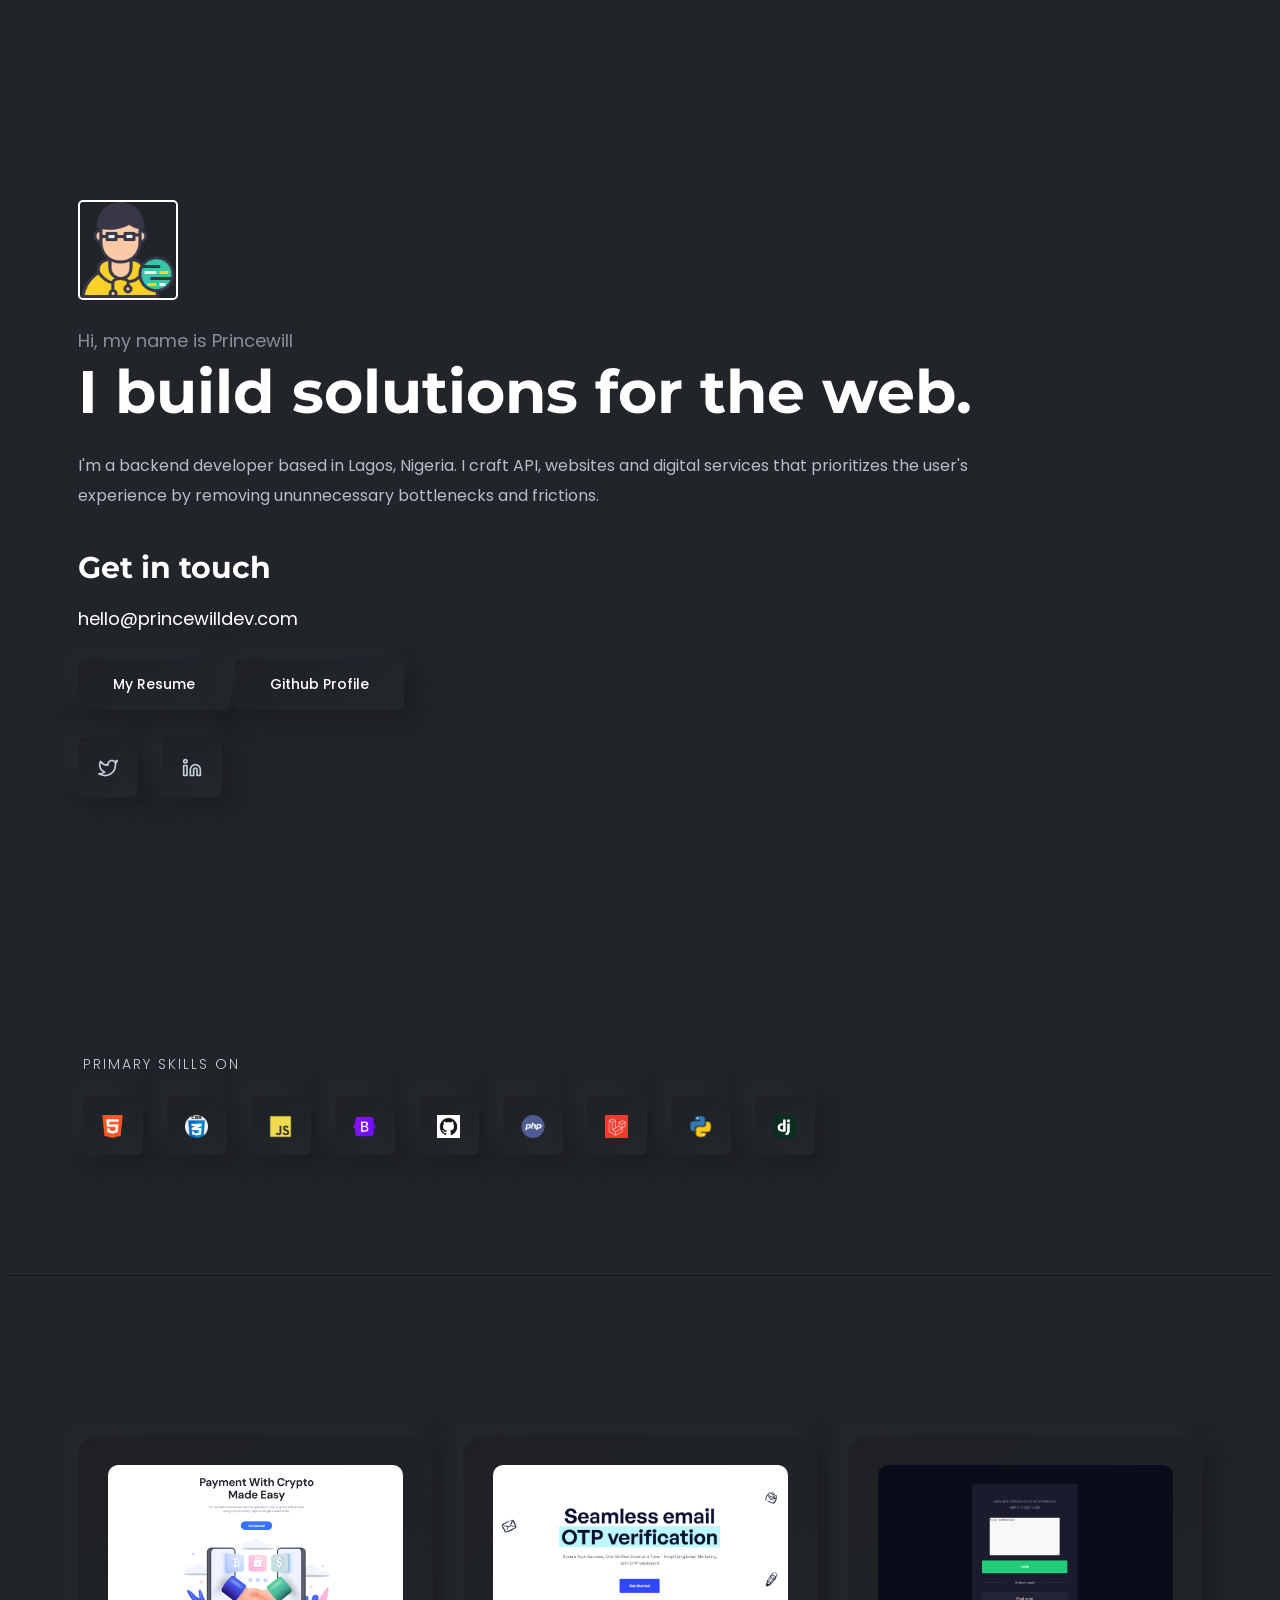
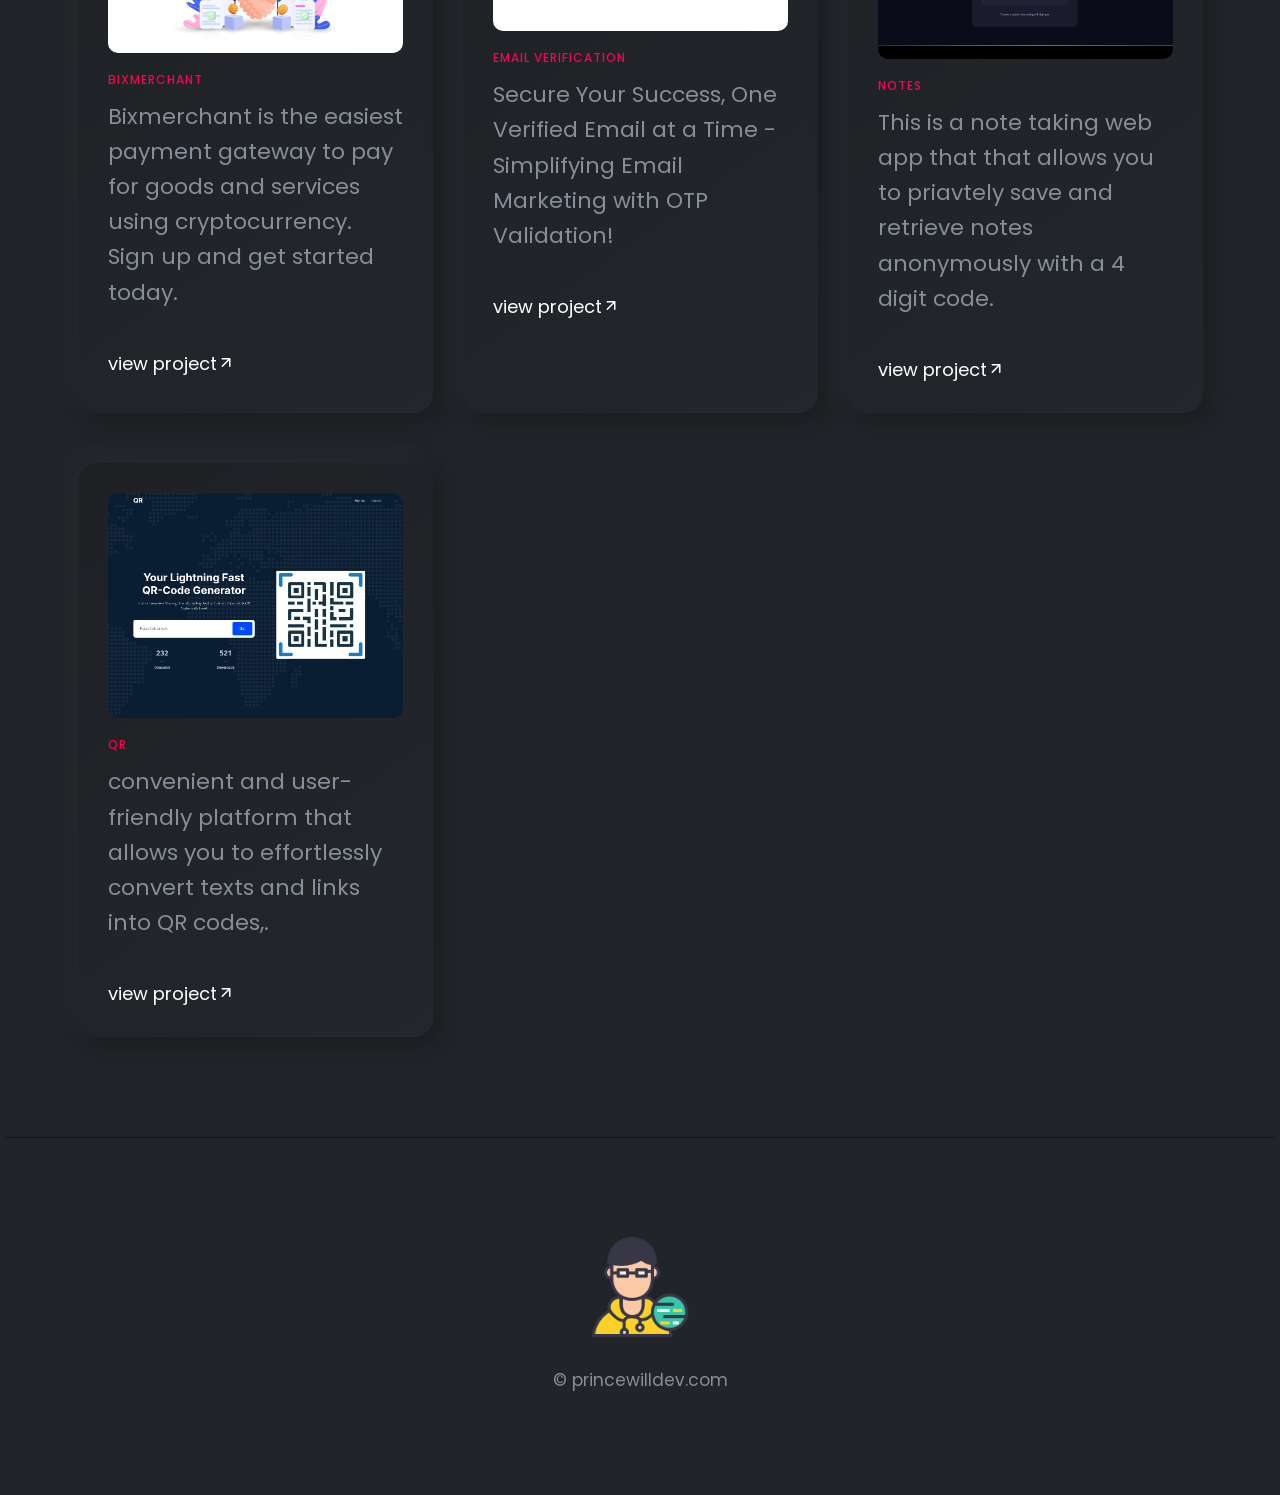
==== index.html @ 970ec580 "chore: Remove unused JavaScript and HTML files" ====
<!DOCTYPE html>
<html lang="en">


<head>
    <meta charset="utf-8">
    <meta http-equiv="x-ua-compatible" content="ie=edge">
    <title>Chibuike Princewill Ezekude || Laravel/PHP Web Developer</title>
    <meta name="robots" content="noindex, follow" />
    <meta name="description" content="">
    <meta name="viewport" content="width=device-width, initial-scale=1, shrink-to-fit=no">
    <!-- Favicon -->
    <link rel="shortcut icon" type="image/x-icon" href="images/nav_icon.png">
    <!-- CSS 
    ============================================ -->
    <link rel="stylesheet" href="/assets/css/vendor/bootstrap.min.css">
    <link rel="stylesheet" href="/assets/css/vendor/slick.css">
    <link rel="stylesheet" href="/assets/css/vendor/slick-theme.css">
    <link rel="stylesheet" href="/assets/css/vendor/aos.css">
    <link rel="stylesheet" href="/assets/css/plugins/feature.css">
    <!-- Style css -->
    <link rel="stylesheet" href="/assets/css/style.css">
</head>

<body class="template-color-1 home-vedio spybody" data-spy="scroll" data-target=".navbar-example2" data-offset="150">
    

    <!-- Start Main Page Wrapper -->
    <main class="main-page-wrapper">


        <div class="rn-slider-area" style="padding-bottom: 20px !important">
        <div class="slide slider-style-1 with-square-box" style="padding-bottom: 20px !important">
            <div class="container">
                <div class="row row--30 align-items-center">

                    <div class="col-md-12">
                        <div class="content">
                            
                            <div class="inner">
                                <img src="images/user_icon.jpg" alt="Personal Portfolio Images" width="100px" style="border: 2px solid #fff; border-radius: 5px;">
                                <br>
                                <br>
                                <span>Hi, my name is Princewill</span>
                                <h1 class="title">I build solutions for the web.</span></h1>
                                <div>
                                    
                                    <p class="description"> I'm a backend developer based in Lagos, Nigeria. I craft API, websites and digital services that prioritizes the user's experience by removing ununnecessary bottlenecks and frictions.</p>

                                    <!--<a class="rn-btn" target="_blank" href="mailto:hello@princewilldev.com"><span>Let's talk</span></a>-->
                                    
                                    <h3 style="font-size: 30px;">Get in touch</h3>
                                    <a href="mailto:hello@princewilldev.com">hello@princewilldev.com</a>
                                    <br>
                                    <br>
                                    <a class="rn-btn" href="/Ezekude-Princewill-Chibuike-Resume.docx" target="_blank" style="color: #fff;">My Resume</a>
                                    
                                    <a class="rn-btn" href="https://github.com/princewill-dev" target="_blank" style="color: #fff;">Github Profile</a>
                                    
                                    <div class="social-share-inner-left">
                                        <br>
                                        <ul class="social-share d-flex liststyle">
                                            <li class="twitter"><a href="https://twitter.com/princewill_dev"><i data-feather="twitter" target="_blank"></i></a></li>
                                            <li class="linkedin"><a href="https://www.linkedin.com/in/princewilldev" target="_blank"><i data-feather="linkedin"></i></a></li>
                                        </ul>
                                    </div>
                                </div>
                            </div>
                        </div>
                    </div>

                </div>
            </div>
        </div>
    </div>

    <div class="container" style="padding: 20px;">
        <div class="row">
            <div class="rn-skill-area section-height">
                <div class="inner slide">
                    <!--<h5 class="title">-->
                    <!--    My Skills-->
                    <!--</h5>-->
                    <div class="skill-share-inner pt--50">
                        <span class="title">Primary Skills on</span>
                        <ul class="skill-share d-flex liststyle">
                            
                            <li><img src="assets/images/icons/icons-18.png" alt="Icons Images"></li>
                            <li><img src="assets/images/icons/css-icon.png" alt="Icons Images"></li>
                            <li><img src="assets/images/icons/javascript.png" alt="Icons Images"></li>
                            <li><img src="assets/images/icons/bootstrap.png" alt="Icons Images"></li>
                            <li><img src="assets/images/icons/github.png" alt="Icons Images"></li>
                            <li><img src="assets/images/icons/php.png" alt="Icons Images"></li>
                            <li><img src="assets/images/icons/laravel.jpeg" alt="Icons Images"></li>
                            
                            <li><img src="assets/images/icons/python-icon.png" alt="Icons Images"></li>
                            <li><img src="assets/images/icons/django-icon.svg" alt="Icons Images"></li>
                            
                        </ul>
                    </div>
                </div>
            </div>
        </div>
    </div>

    <div class="rn-portfolio-area rn-section-gap section-separator" id="portfolio">
        <div class="container">
            <div class="row">
                <div class="col-lg-12">
                    <div class="section-title text-center">
                        <!-- <span class="subtitle">Visit my portfolio and keep your feedback</span>
                        <h2 class="title">My Projects</h2> -->
                    </div>
                </div>
            </div>

            <div class="row row--25 mt--10 mt_md--10 mt_sm--10">
                
                <div data-aos="fade-up" data-aos-delay="100" data-aos-once="true" class="col-lg-6 col-xl-4 col-md-6 col-12 mt--50 mt_md--30 mt_sm--30" style="display: none;">
                    <div class="rn-portfolio" data-bs-toggle="modal" data-bs-target="#exampleModalCenter">
                        <div class="inner">
                            <div class="thumbnail">
                                <a href="javascript:void(0)">
                                    <img src="images/terminal.png" alt="Personal Portfolio Images">
                                </a>
                            </div>
                            <div class="content">
                                <div class="category-info">
                                    <div class="category-list">
                                        <a href="javascript:void(0)">API Terminal (simulation)</a>
                                    </div>
                                    <!-- <div class="meta">
                                        <span><a href="javascript:void(0)"><i class="feather-heart"></i></a> 600</span>
                                    </div> -->
                                </div>
                                <p>A sample API terminal web app that queries API endpoints with specific commands and displays the results in the terminal interface </p>
                                <a href="https://princewilldev.com/terminal" target="_blank">view project<i class="feather-arrow-up-right"></i></a>
                            </div>
                        </div>
                    </div>
                </div>

                <div data-aos="fade-up" data-aos-delay="100" data-aos-once="true" class="col-lg-6 col-xl-4 col-md-6 col-12 mt--50 mt_md--30 mt_sm--30">
                    <div class="rn-portfolio" data-bs-toggle="modal" data-bs-target="#exampleModalCenter">
                        <div class="inner">
                            <div class="thumbnail">
                                <a href="javascript:void(0)">
                                    <img src="images/bix-home.png" alt="Personal Portfolio Images">
                                </a>
                            </div>
                            <div class="content">
                                <div class="category-info">
                                    <div class="category-list">
                                        <a href="javascript:void(0)">Bixmerchant</a>
                                    </div>
                                    <!-- <div class="meta">
                                        <span><a href="javascript:void(0)"><i class="feather-heart"></i></a> 600</span>
                                    </div> -->
                                </div>
                                <p>Bixmerchant is the easiest payment gateway to pay for goods and services using cryptocurrency. Sign up and get started today.</p>
                                <a href="https://bixmerchant.com/" target="_blank">view project<i class="feather-arrow-up-right"></i></a>
                            </div>
                        </div>
                    </div>
                </div>
                
                <div data-aos="fade-up" data-aos-delay="100" data-aos-once="true" class="col-lg-6 col-xl-4 col-md-6 col-12 mt--50 mt_md--30 mt_sm--30">
                    <div class="rn-portfolio" data-bs-toggle="modal" data-bs-target="#exampleModalCenter">
                        <div class="inner">
                            <div class="thumbnail">
                                <a href="javascript:void(0)">
                                    <img src="images/email-home.png" alt="Personal Portfolio Images">
                                </a>
                            </div>
                            <div class="content">
                                <div class="category-info">
                                    <div class="category-list">
                                        <a href="javascript:void(0)">Email Verification</a>
                                    </div>
                                    <!-- <div class="meta">
                                        <span><a href="javascript:void(0)"><i class="feather-heart"></i></a> 600</span>
                                    </div> -->
                                </div>
                                <p>Secure Your Success, One Verified Email at a Time - Simplifying Email Marketing with OTP Validation! </p>
                                <a href="https://veriflux.fly.dev/" target="_blank">view project<i class="feather-arrow-up-right"></i></a>
                            </div>
                        </div>
                    </div>
                </div>

                <div data-aos="fade-up" data-aos-delay="100" data-aos-once="true" class="col-lg-6 col-xl-4 col-md-6 col-12 mt--50 mt_md--30 mt_sm--30">
                    <div class="rn-portfolio" data-bs-toggle="modal" data-bs-target="#exampleModalCenter">
                        <div class="inner">
                            <div class="thumbnail">
                                <a href="javascript:void(0)">
                                    <img src="images/notes-home.png" alt="Personal Portfolio Images">
                                </a>
                            </div>
                            <div class="content">
                                <div class="category-info">
                                    <div class="category-list">
                                        <a href="javascript:void(0)">Notes</a>
                                    </div>
                                    <!-- <div class="meta">
                                        <span><a href="javascript:void(0)"><i class="feather-heart"></i></a> 600</span>
                                    </div> -->
                                </div>
                                <p>This is a note taking web app that that allows you to priavtely save and retrieve notes anonymously with a 4 digit code. </p>
                                <a href="https://notery.cc/" target="_blank">view project<i class="feather-arrow-up-right"></i></a>
                            </div>
                        </div>
                    </div>
                </div>
                
                <div data-aos="fade-up" data-aos-delay="300" data-aos-once="true" class="col-lg-6 col-xl-4 col-md-6 col-12 mt--50 mt_md--30 mt_sm--30" style="display: none;">
                    <div class="rn-portfolio" data-bs-toggle="modal" data-bs-target="#exampleModalCenter">
                        <div class="inner">
                            <div class="thumbnail">
                                <a href="javascript:void(0)">
                                    <img src="images/task-home.png" alt="Personal Portfolio Images">
                                </a>
                            </div>
                            <div class="content">
                                <div class="category-info">
                                    <div class="category-list">
                                        <a href="javascript:void(0)">Tasker</a>
                                    </div>
                                </div>
                                <p>A multi-purpose web platform that allows to organize personal notes, shorten URLs, save and share files easily. </p>
                                <a href="https://task.princewilldev.com/" target="_blank">view project<i class="feather-arrow-up-right"></i></a>
                            </div>
                        </div>
                    </div>
                </div>
                
                <div data-aos="fade-up" data-aos-delay="300" data-aos-once="true" class="col-lg-6 col-xl-4 col-md-6 col-12 mt--50 mt_md--30 mt_sm--30">
                    <div class="rn-portfolio" data-bs-toggle="modal" data-bs-target="#exampleModalCenter">
                        <div class="inner">
                            <div class="thumbnail">
                                <a href="javascript:void(0)">
                                    <img src="images/qr-home.png" alt="Personal Portfolio Images">
                                </a>
                            </div>
                            <div class="content">
                                <div class="category-info">
                                    <div class="category-list">
                                        <a href="javascript:void(0)">QR</a>
                                    </div>
                                </div>
                                <p>convenient and user-friendly platform that allows you to effortlessly convert texts and links into QR codes,. </p>
                                <a href="https://getqrcode.fly.dev/" target="_blank">view project<i class="feather-arrow-up-right"></i></a>
                            </div>
                        </div>
                    </div>
                </div>

            </div>
        </div>
    </div>

    </main>

    <!-- Start Footer Area -->
    <div class="rn-footer-area rn-section-gap section-separator">
        <div class="container">
            <div class="row">
                <div class="col-lg-12">
                    <div class="footer-area text-center">

                        <div class="logo">
                            <a href="./">
                                <img src="images/user_icon.jpg" alt="user icon">
                            </a>
                        </div>

                        <p class="description mt--30">© <?php date('Y') ?> princewilldev.com </p>
                    </div>
                </div>
            </div>
        </div>
    </div>
    <!-- End Footer Area -->

<!-- JS ============================================ -->
<script src="assets/js/vendor/jquery.js"></script>
<script src="assets/js/vendor/modernizer.min.js"></script>
<script src="assets/js/vendor/feather.min.js"></script>
<script src="assets/js/vendor/slick.min.js"></script>
<script src="assets/js/vendor/bootstrap.js"></script>
<script src="assets/js/vendor/text-type.js"></script>
<script src="assets/js/vendor/wow.js"></script>
<script src="assets/js/vendor/aos.js"></script>
<script src="assets/js/vendor/particles.js"></script>
<script src="assets/js/vendor/jquery-one-page-nav.js"></script>
<!-- main JS -->
<script src="assets/js/main.js"></script>
</body>

</html>
---- assets/css/plugins/feature.css ----
@font-face{font-family:'Feather';src:url('../../fonts/Feather.ttf?sdxovp') format('truetype'),url('../../fonts/Feather.woff?sdxovp') format('woff'),url('../../fonts/Feather.svg?sdxovp#Feather') format('svg');font-weight:normal;font-style:normal}[class^="feather-"],[class*=" feather-"]{font-family:'feather' !important;speak:none;font-style:normal;font-weight:normal;font-variant:normal;text-transform:none;line-height:1;-webkit-font-smoothing:antialiased;-moz-osx-font-smoothing:grayscale}.feather-activity:before{content:"\e900"}.feather-airplay:before{content:"\e901"}.feather-alecirclert-:before{content:"\e902"}.feather-alert-octagon:before{content:"\e903"}.feather-alert-triangle:before{content:"\e904"}.feather-align-center:before{content:"\e905"}.feather-align-justify:before{content:"\e906"}.feather-align-left:before{content:"\e907"}.feather-align-right:before{content:"\e908"}.feather-anchor:before{content:"\e909"}.feather-aperture:before{content:"\e90a"}.feather-archive:before{content:"\e90b"}.feather-arrow-down:before{content:"\e90c"}.feather-arrow-down-circle:before{content:"\e90d"}.feather-arrow-down-left:before{content:"\e90e"}.feather-arrow-down-right:before{content:"\e90f"}.feather-arrow-left:before{content:"\e910"}.feather-arrow-left-circle:before{content:"\e911"}.feather-arrow-right:before{content:"\e912"}.feather-arrow-right-circle:before{content:"\e913"}.feather-arrow-up:before{content:"\e914"}.feather-arrow-up-circle:before{content:"\e915"}.feather-arrow-up-left:before{content:"\e916"}.feather-arrow-up-right:before{content:"\e917"}.feather-at-sign:before{content:"\e918"}.feather-award:before{content:"\e919"}.feather-bar-chart:before{content:"\e91a"}.feather-bar-chart-2:before{content:"\e91b"}.feather-battery:before{content:"\e91c"}.feather-battery-charging:before{content:"\e91d"}.feather-bell:before{content:"\e91e"}.feather-bell-off:before{content:"\e91f"}.feather-bluetooth:before{content:"\e920"}.feather-bold:before{content:"\e921"}.feather-book:before{content:"\e922"}.feather-book-open:before{content:"\e923"}.feather-bookmark:before{content:"\e924"}.feather-box:before{content:"\e925"}.feather-briefcase:before{content:"\e926"}.feather-calendar:before{content:"\e927"}.feather-camera:before{content:"\e928"}.feather-camera-off:before{content:"\e929"}.feather-cast:before{content:"\e92a"}.feather-check:before{content:"\e92b"}.feather-check-circle:before{content:"\e92c"}.feather-check-square:before{content:"\e92d"}.feather-chevron-down:before{content:"\e92e"}.feather-chevron-left:before{content:"\e92f"}.feather-chevron-right:before{content:"\e930"}.feather-chevron-up:before{content:"\e931"}.feather-chevrons-down:before{content:"\e932"}.feather-chevrons-left:before{content:"\e933"}.feather-chevrons-right:before{content:"\e934"}.feather-chevrons-up:before{content:"\e935"}.feather-chrome:before{content:"\e936"}.feather-circle:before{content:"\e937"}.feather-clipboard:before{content:"\e938"}.feather-clock:before{content:"\e939"}.feather-cloud:before{content:"\e93a"}.feather-cloud-drizzle:before{content:"\e93b"}.feather-cloud-lightning:before{content:"\e93c"}.feather-cloud-off:before{content:"\e93d"}.feather-cloud-rain:before{content:"\e93e"}.feather-cloud-snow:before{content:"\e93f"}.feather-code:before{content:"\e940"}.feather-codepen:before{content:"\e941"}.feather-command:before{content:"\e942"}.feather-compass:before{content:"\e943"}.feather-copy:before{content:"\e944"}.feather-corner-down-left:before{content:"\e945"}.feather-corner-down-right:before{content:"\e946"}.feather-corner-left-down:before{content:"\e947"}.feather-corner-left-up:before{content:"\e948"}.feather-corner-right-down:before{content:"\e949"}.feather-corner-right-up:before{content:"\e94a"}.feather-corner-up-left:before{content:"\e94b"}.feather-corner-up-right:before{content:"\e94c"}.feather-cpu:before{content:"\e94d"}.feather-credit-card:before{content:"\e94e"}.feather-crop:before{content:"\e94f"}.feather-crosshair:before{content:"\e950"}.feather-database:before{content:"\e951"}.feather-delete:before{content:"\e952"}.feather-disc:before{content:"\e953"}.feather-dollar-sign:before{content:"\e954"}.feather-download:before{content:"\e955"}.feather-download-cloud:before{content:"\e956"}.feather-droplet:before{content:"\e957"}.feather-edit:before{content:"\e958"}.feather-edit-2:before{content:"\e959"}.feather-edit-3:before{content:"\e95a"}.feather-external-link:before{content:"\e95b"}.feather-eye:before{content:"\e95c"}.feather-eye-off:before{content:"\e95d"}.feather-facebook:before{content:"\e95e"}.feather-fast-forward:before{content:"\e95f"}.feather-feather:before{content:"\e960"}.feather-file:before{content:"\e961"}.feather-file-minus:before{content:"\e962"}.feather-file-plus:before{content:"\e963"}.feather-file-text:before{content:"\e964"}.feather-film:before{content:"\e965"}.feather-filter:before{content:"\e966"}.feather-flag:before{content:"\e967"}.feather-folder:before{content:"\e968"}.feather-folder-minus:before{content:"\e969"}.feather-folder-plus:before{content:"\e96a"}.feather-gift:before{content:"\e96b"}.feather-git-branch:before{content:"\e96c"}.feather-git-commit:before{content:"\e96d"}.feather-git-merge:before{content:"\e96e"}.feather-git-pull-request:before{content:"\e96f"}.feather-github:before{content:"\e970"}.feather-gitlab:before{content:"\e971"}.feather-globe:before{content:"\e972"}.feather-grid:before{content:"\e973"}.feather-hard-drive:before{content:"\e974"}.feather-hash:before{content:"\e975"}.feather-headphones:before{content:"\e976"}.feather-heart:before{content:"\e977"}.feather-help-circle:before{content:"\e978"}.feather-home:before{content:"\e979"}.feather-image:before{content:"\e97a"}.feather-inbox:before{content:"\e97b"}.feather-info:before{content:"\e97c"}.feather-instagram:before{content:"\e97d"}.feather-italic:before{content:"\e97e"}.feather-layers:before{content:"\e97f"}.feather-layout:before{content:"\e980"}.feather-life-buoy:before{content:"\e981"}.feather-link:before{content:"\e982"}.feather-link-2:before{content:"\e983"}.feather-linkedin:before{content:"\e984"}.feather-list:before{content:"\e985"}.feather-loader:before{content:"\e986"}.feather-lock:before{content:"\e987"}.feather-log-in:before{content:"\e988"}.feather-log-out:before{content:"\e989"}.feather-mail:before{content:"\e98a"}.feather-map:before{content:"\e98b"}.feather-map-pin:before{content:"\e98c"}.feather-maximize:before{content:"\e98d"}.feather-maximize-2:before{content:"\e98e"}.feather-menu:before{content:"\e98f"}.feather-message-circle:before{content:"\e990"}.feather-message-square:before{content:"\e991"}.feather-mic:before{content:"\e992"}.feather-mic-off:before{content:"\e993"}.feather-minimize:before{content:"\e994"}.feather-minimize-2:before{content:"\e995"}.feather-minus:before{content:"\e996"}.feather-minus-circle:before{content:"\e997"}.feather-minus-square:before{content:"\e998"}.feather-monitor:before{content:"\e999"}.feather-moon:before{content:"\e99a"}.feather-more-horizontal:before{content:"\e99b"}.feather-more-vertical:before{content:"\e99c"}.feather-move:before{content:"\e99d"}.feather-music:before{content:"\e99e"}.feather-navigation:before{content:"\e99f"}.feather-navigation-2:before{content:"\e9a0"}.feather-octagon:before{content:"\e9a1"}.feather-package:before{content:"\e9a2"}.feather-paperclip:before{content:"\e9a3"}.feather-pause:before{content:"\e9a4"}.feather-pause-circle:before{content:"\e9a5"}.feather-percent:before{content:"\e9a6"}.feather-phone:before{content:"\e9a7"}.feather-phone-call:before{content:"\e9a8"}.feather-phone-forwarded:before{content:"\e9a9"}.feather-phone-incoming:before{content:"\e9aa"}.feather-phone-missed:before{content:"\e9ab"}.feather-phone-off:before{content:"\e9ac"}.feather-phone-outgoing:before{content:"\e9ad"}.feather-pie-chart:before{content:"\e9ae"}.feather-play:before{content:"\e9af"}.feather-play-circle:before{content:"\e9b0"}.feather-plus:before{content:"\e9b1"}.feather-plus-circle:before{content:"\e9b2"}.feather-plus-square:before{content:"\e9b3"}.feather-pocket:before{content:"\e9b4"}.feather-power:before{content:"\e9b5"}.feather-printer:before{content:"\e9b6"}.feather-radio:before{content:"\e9b7"}.feather-refresh-ccw:before{content:"\e9b8"}.feather-refresh-cw:before{content:"\e9b9"}.feather-repeat:before{content:"\e9ba"}.feather-rewind:before{content:"\e9bb"}.feather-rotate-ccw:before{content:"\e9bc"}.feather-rotate-cw:before{content:"\e9bd"}.feather-rss:before{content:"\e9be"}.feather-save:before{content:"\e9bf"}.feather-scissors:before{content:"\e9c0"}.feather-search:before{content:"\e9c1"}.feather-send:before{content:"\e9c2"}.feather-server:before{content:"\e9c3"}.feather-settings:before{content:"\e9c4"}.feather-share:before{content:"\e9c5"}.feather-share-2:before{content:"\e9c6"}.feather-shield:before{content:"\e9c7"}.feather-shield-off:before{content:"\e9c8"}.feather-shopping-bag:before{content:"\e9c9"}.feather-shopping-cart:before{content:"\e9ca"}.feather-shuffle:before{content:"\e9cb"}.feather-sidebar:before{content:"\e9cc"}.feather-skip-back:before{content:"\e9cd"}.feather-skip-forward:before{content:"\e9ce"}.feather-slack:before{content:"\e9cf"}.feather-slash:before{content:"\e9d0"}.feather-sliders:before{content:"\e9d1"}.feather-smartphone:before{content:"\e9d2"}.feather-speaker:before{content:"\e9d3"}.feather-square:before{content:"\e9d4"}.feather-star:before{content:"\e9d5"}.feather-stop-circle:before{content:"\e9d6"}.feather-sun:before{content:"\e9d7"}.feather-sunrise:before{content:"\e9d8"}.feather-sunset:before{content:"\e9d9"}.feather-tablet:before{content:"\e9da"}.feather-tag:before{content:"\e9db"}.feather-target:before{content:"\e9dc"}.feather-terminal:before{content:"\e9dd"}.feather-thermometer:before{content:"\e9de"}.feather-thumbs-down:before{content:"\e9df"}.feather-thumbs-up:before{content:"\e9e0"}.feather-toggle-left:before{content:"\e9e1"}.feather-toggle-right:before{content:"\e9e2"}.feather-trash:before{content:"\e9e3"}.feather-trash-2:before{content:"\e9e4"}.feather-trending-down:before{content:"\e9e5"}.feather-trending-up:before{content:"\e9e6"}.feather-triangle:before{content:"\e9e7"}.feather-truck:before{content:"\e9e8"}.feather-tv:before{content:"\e9e9"}.feather-twitter:before{content:"\e9ea"}.feather-type:before{content:"\e9eb"}.feather-umbrella:before{content:"\e9ec"}.feather-underline:before{content:"\e9ed"}.feather-unlock:before{content:"\e9ee"}.feather-upload:before{content:"\e9ef"}.feather-upload-cloud:before{content:"\e9f0"}.feather-user:before{content:"\e9f1"}.feather-user-check:before{content:"\e9f2"}.feather-user-minus:before{content:"\e9f3"}.feather-user-plus:before{content:"\e9f4"}.feather-user-x:before{content:"\e9f5"}.feather-users:before{content:"\e9f6"}.feather-video:before{content:"\e9f7"}.feather-video-off:before{content:"\e9f8"}.feather-voicemail:before{content:"\e9f9"}.feather-volume:before{content:"\e9fa"}.feather-volume-1:before{content:"\e9fb"}.feather-volume-2:before{content:"\e9fc"}.feather-volume-x:before{content:"\e9fd"}.feather-watch:before{content:"\e9fe"}.feather-wifi:before{content:"\e9ff"}.feather-wifi-off:before{content:"\ea00"}.feather-wind:before{content:"\ea01"}.feather-x:before{content:"\ea02"}.feather-x-circle:before{content:"\ea03"}.feather-x-square:before{content:"\ea04"}.feather-youtube:before{content:"\ea05"}.feather-zap:before{content:"\ea06"}.feather-zap-off:before{content:"\ea07"}.feather-zoom-in:before{content:"\ea08"}.feather-zoom-out:before{content:"\ea09"}
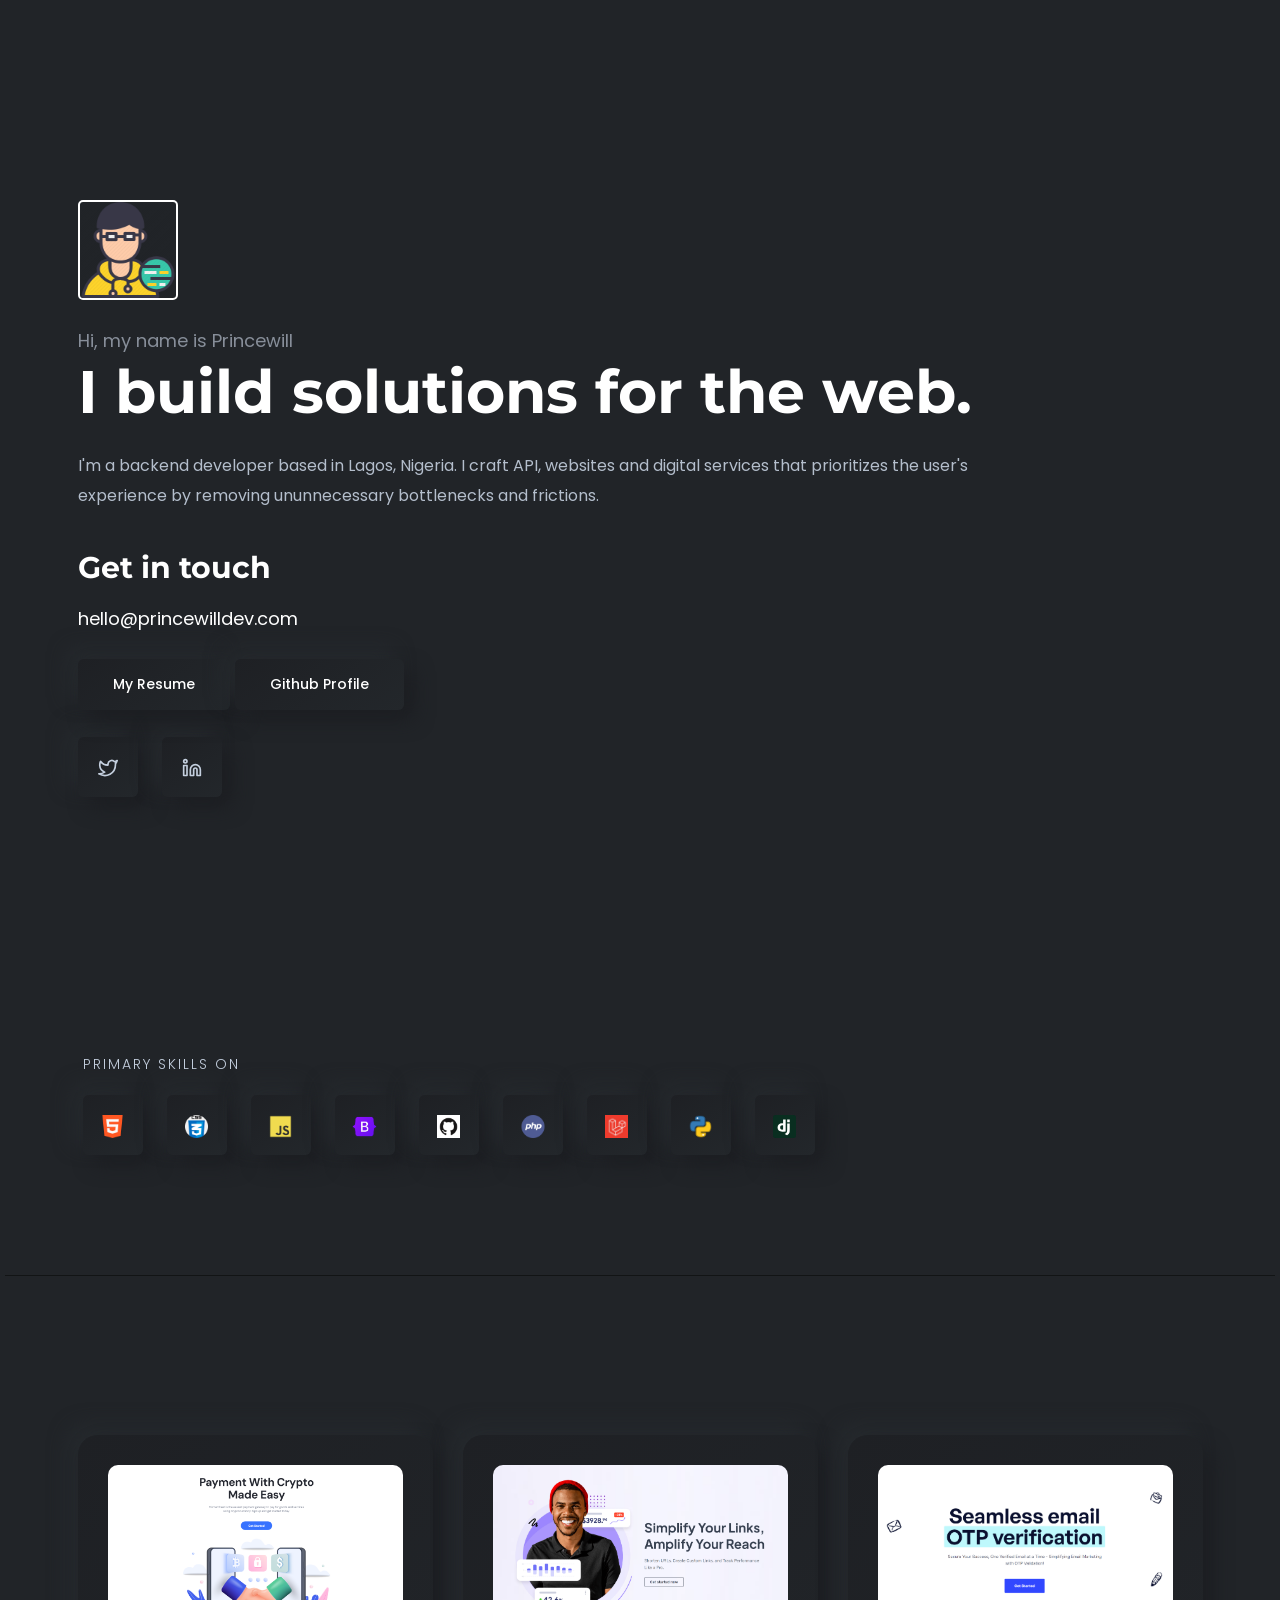
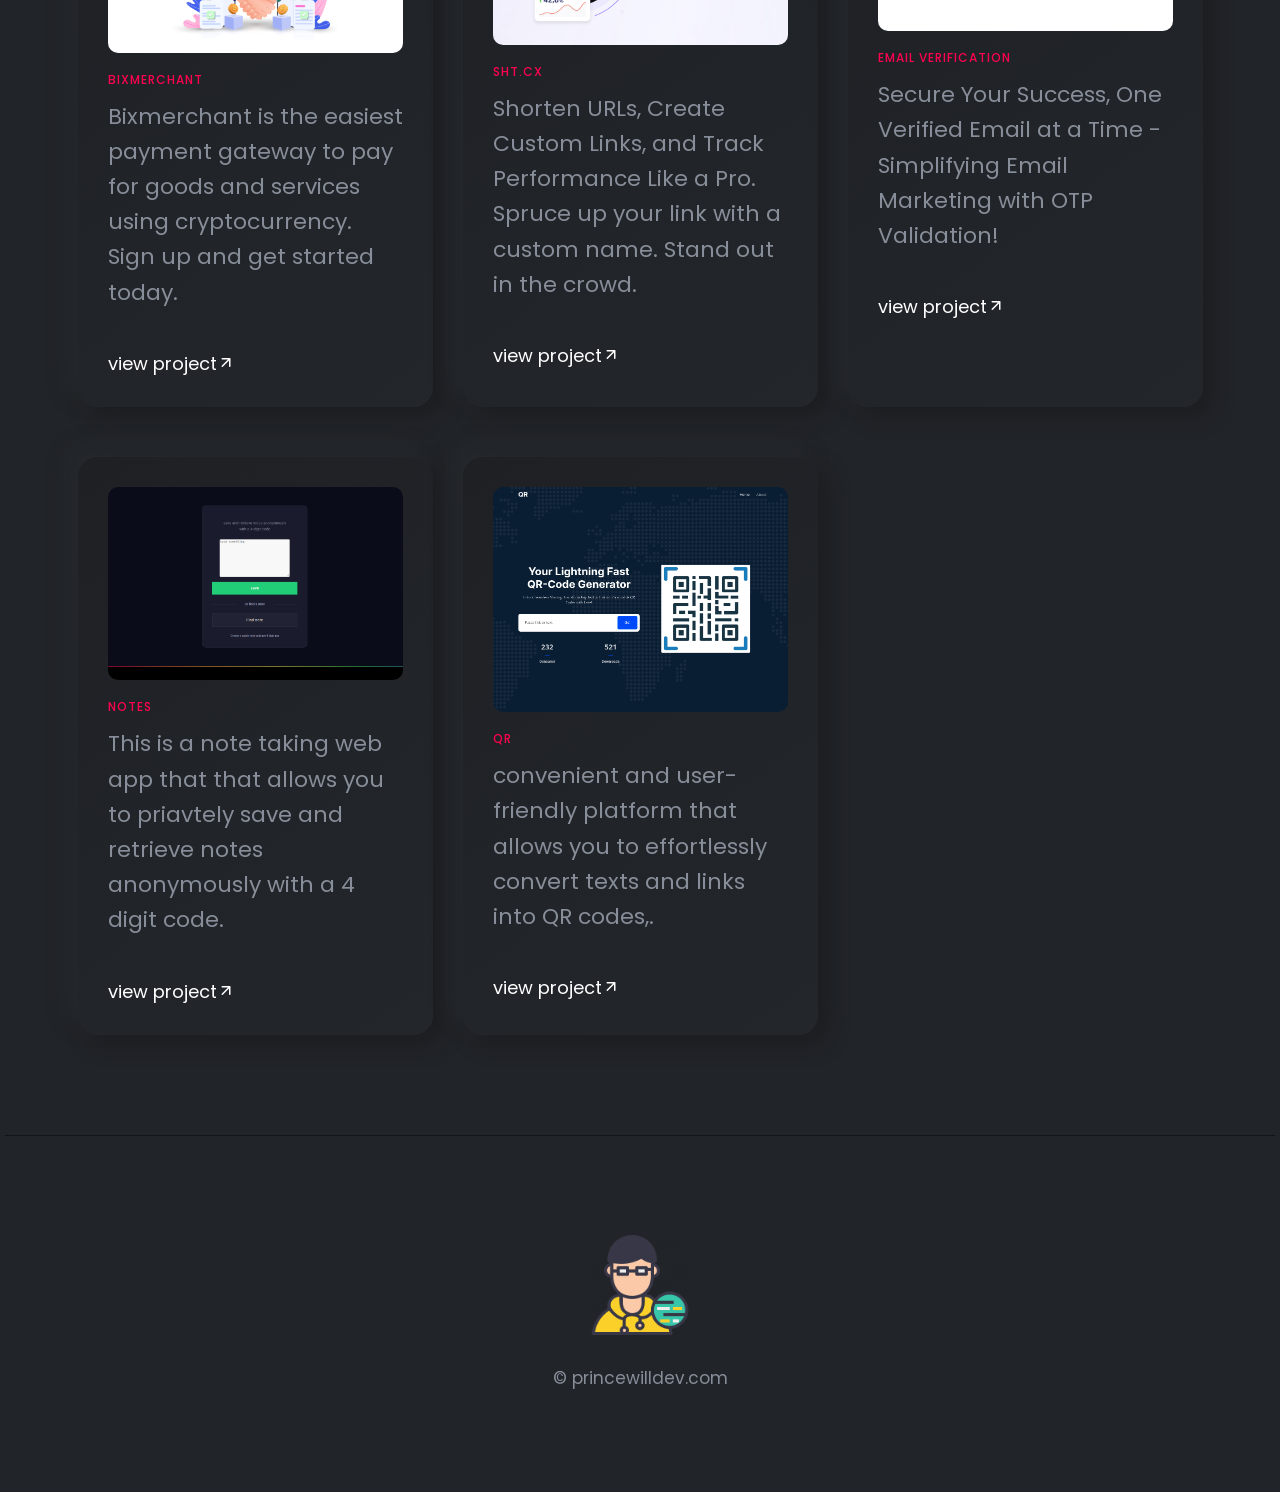
==== commit 59b151c3: "feat: Add lazy loading for portfolio images" ====
--- a/index.html
+++ b/index.html
@@ -163,6 +163,30 @@
                         </div>
                     </div>
                 </div>
+
+                <div data-aos="fade-up" data-aos-delay="100" data-aos-once="true" class="col-lg-6 col-xl-4 col-md-6 col-12 mt--50 mt_md--30 mt_sm--30">
+                    <div class="rn-portfolio" data-bs-toggle="modal" data-bs-target="#exampleModalCenter">
+                        <div class="inner">
+                            <div class="thumbnail">
+                                <a href="javascript:void(0)">
+                                    <img src="images/sht-home.png" alt="Personal Portfolio Images">
+                                </a>
+                            </div>
+                            <div class="content">
+                                <div class="category-info">
+                                    <div class="category-list">
+                                        <a href="javascript:void(0)">SHT.CX</a>
+                                    </div>
+                                    <!-- <div class="meta">
+                                        <span><a href="javascript:void(0)"><i class="feather-heart"></i></a> 600</span>
+                                    </div> -->
+                                </div>
+                                <p>Shorten URLs, Create Custom Links, and Track Performance Like a Pro. Spruce up your link with a custom name. Stand out in the crowd.</p>
+                                <a href="https://sht.cx/" target="_blank">view project<i class="feather-arrow-up-right"></i></a>
+                            </div>
+                        </div>
+                    </div>
+                </div>
                 
                 <div data-aos="fade-up" data-aos-delay="100" data-aos-once="true" class="col-lg-6 col-xl-4 col-md-6 col-12 mt--50 mt_md--30 mt_sm--30">
                     <div class="rn-portfolio" data-bs-toggle="modal" data-bs-target="#exampleModalCenter">
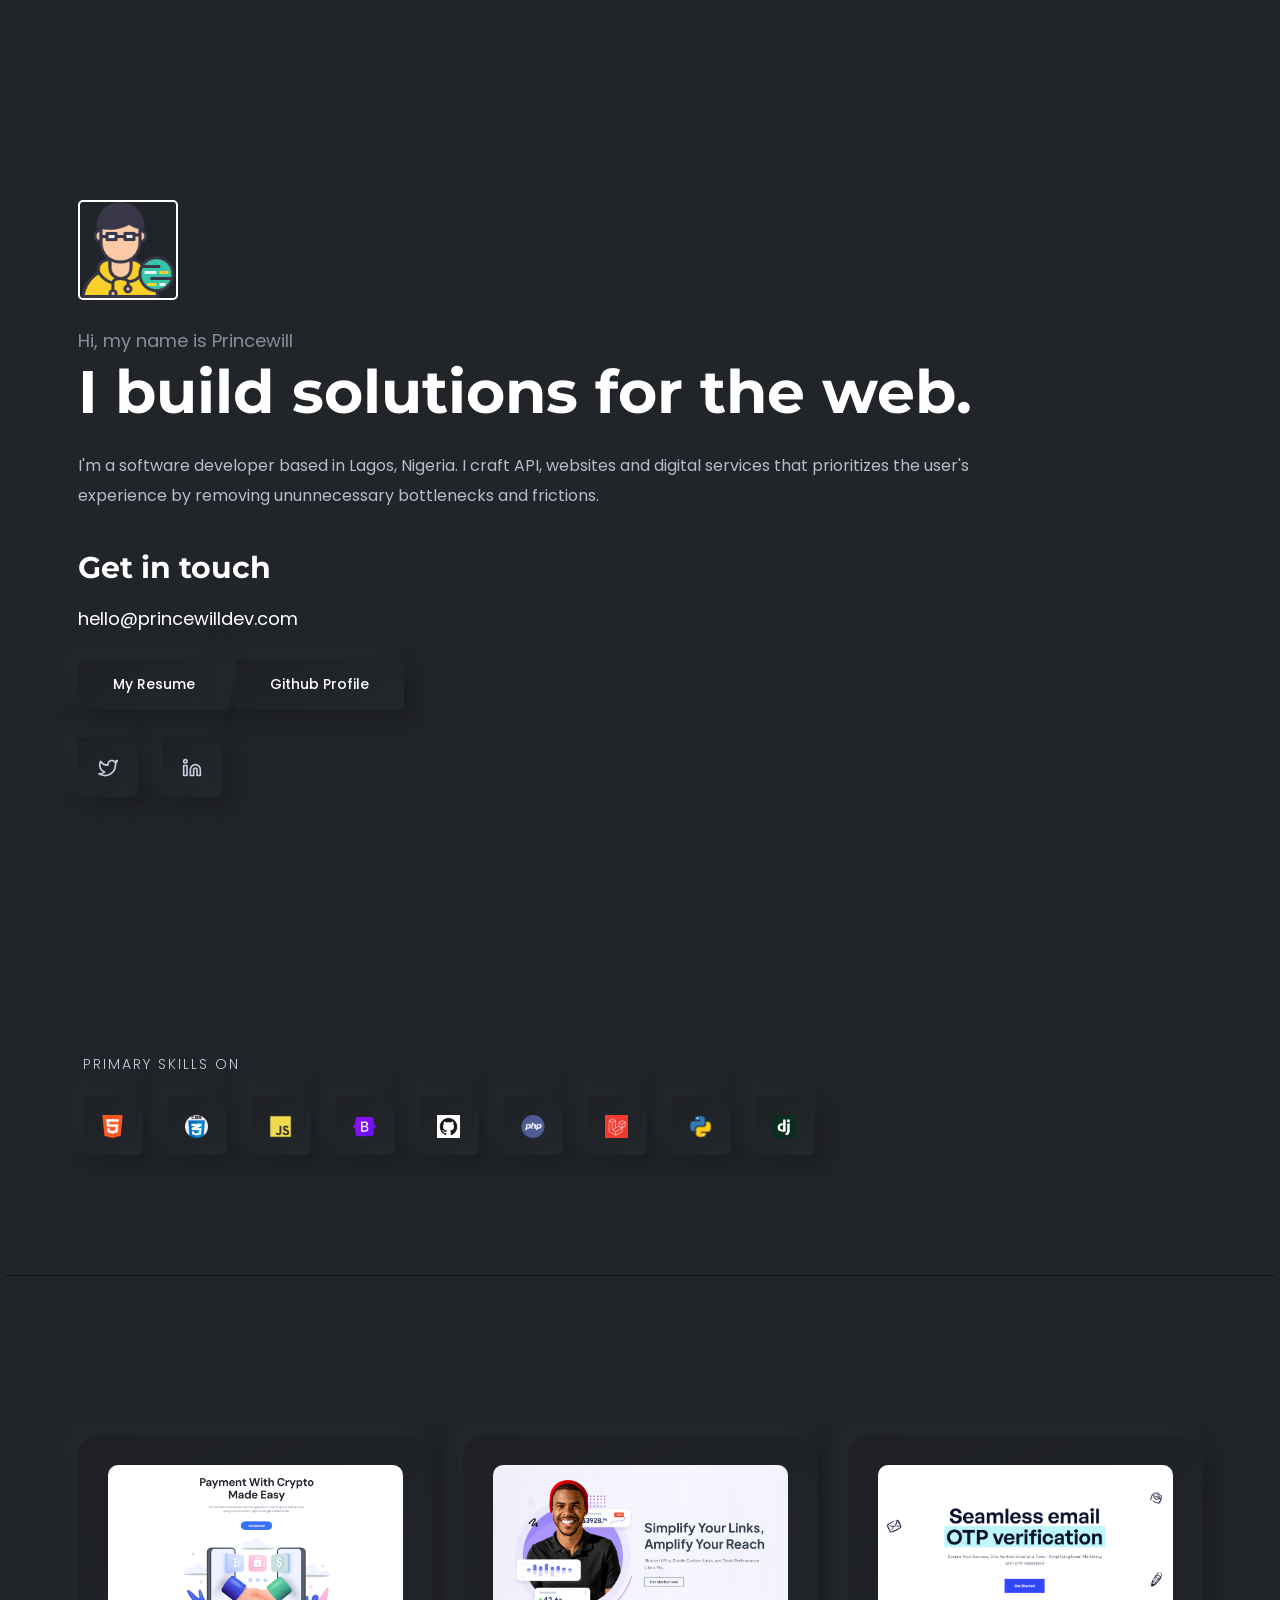
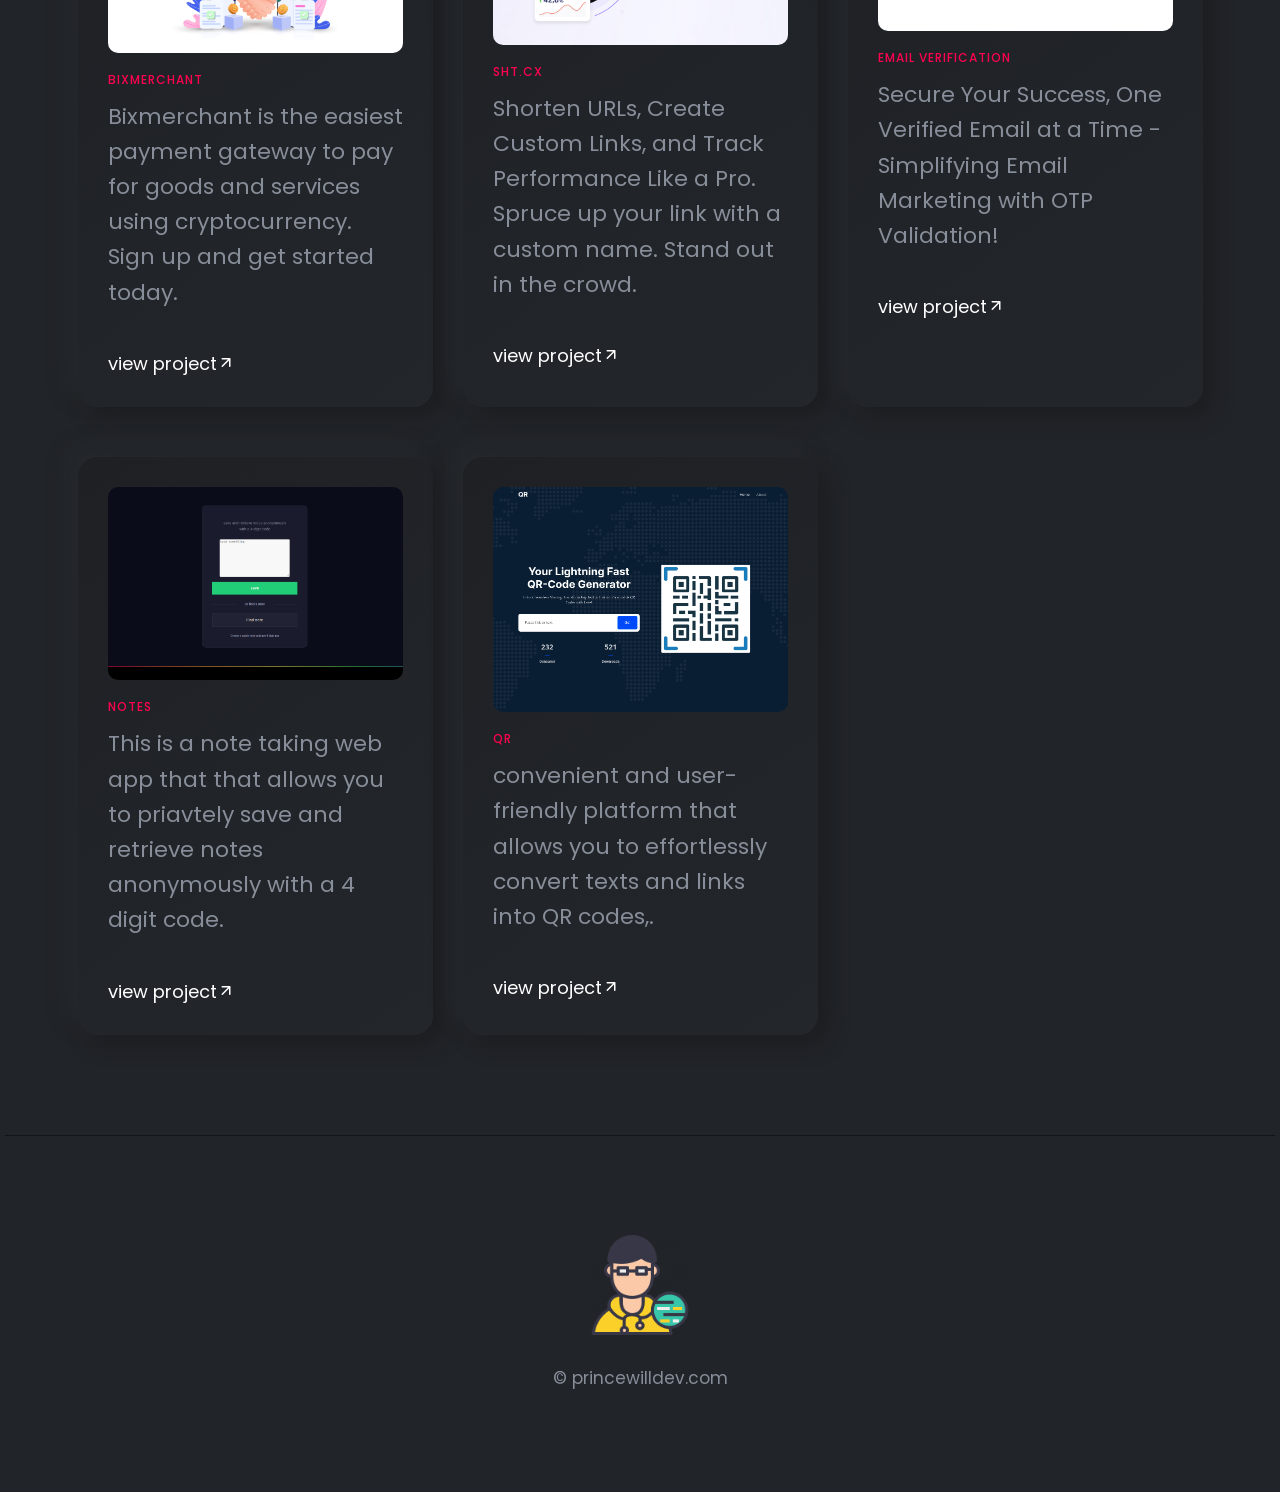
==== commit 389a971c: "chore: Update description in index.html" ====
--- a/index.html
+++ b/index.html
@@ -45,7 +45,7 @@
                                 <h1 class="title">I build solutions for the web.</span></h1>
                                 <div>
                                     
-                                    <p class="description"> I'm a backend developer based in Lagos, Nigeria. I craft API, websites and digital services that prioritizes the user's experience by removing ununnecessary bottlenecks and frictions.</p>
+                                    <p class="description"> I'm a software developer based in Lagos, Nigeria. I craft API, websites and digital services that prioritizes the user's experience by removing ununnecessary bottlenecks and frictions.</p>
 
                                     <!--<a class="rn-btn" target="_blank" href="mailto:hello@princewilldev.com"><span>Let's talk</span></a>-->
                                     
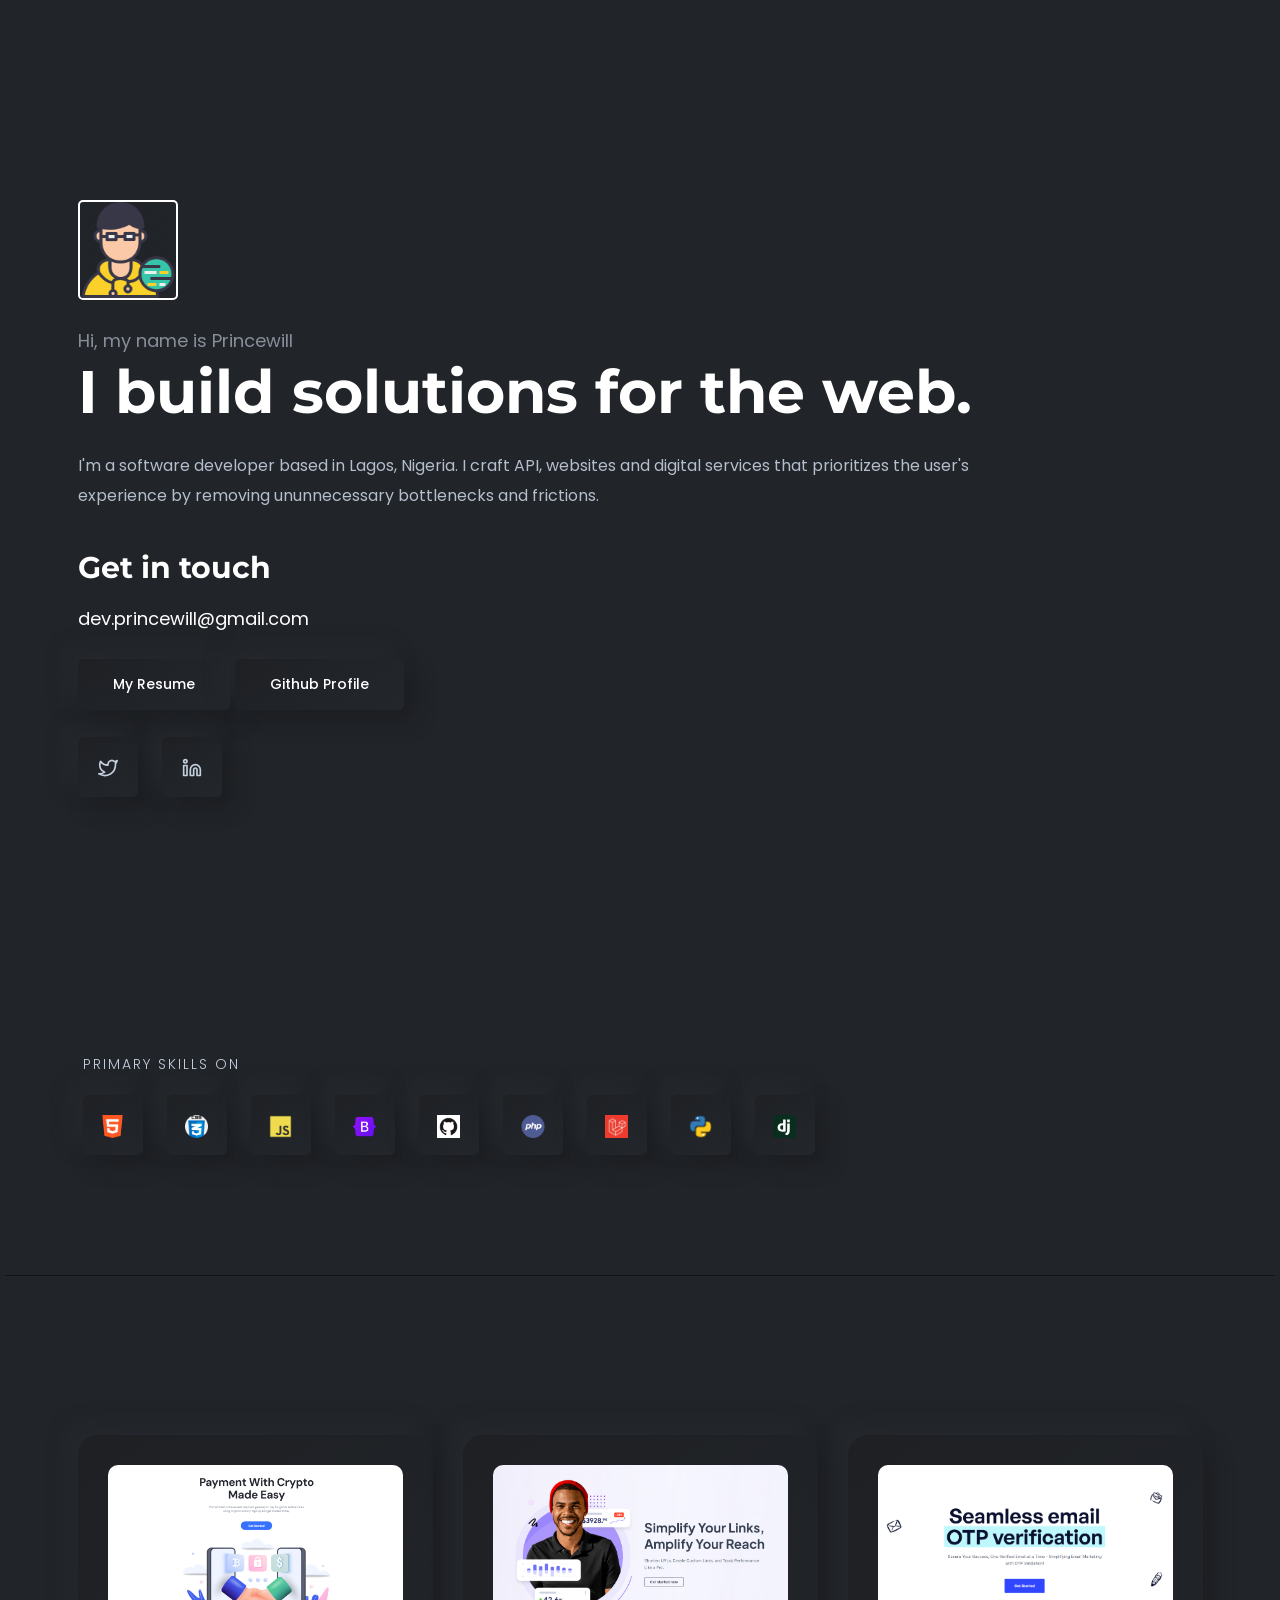
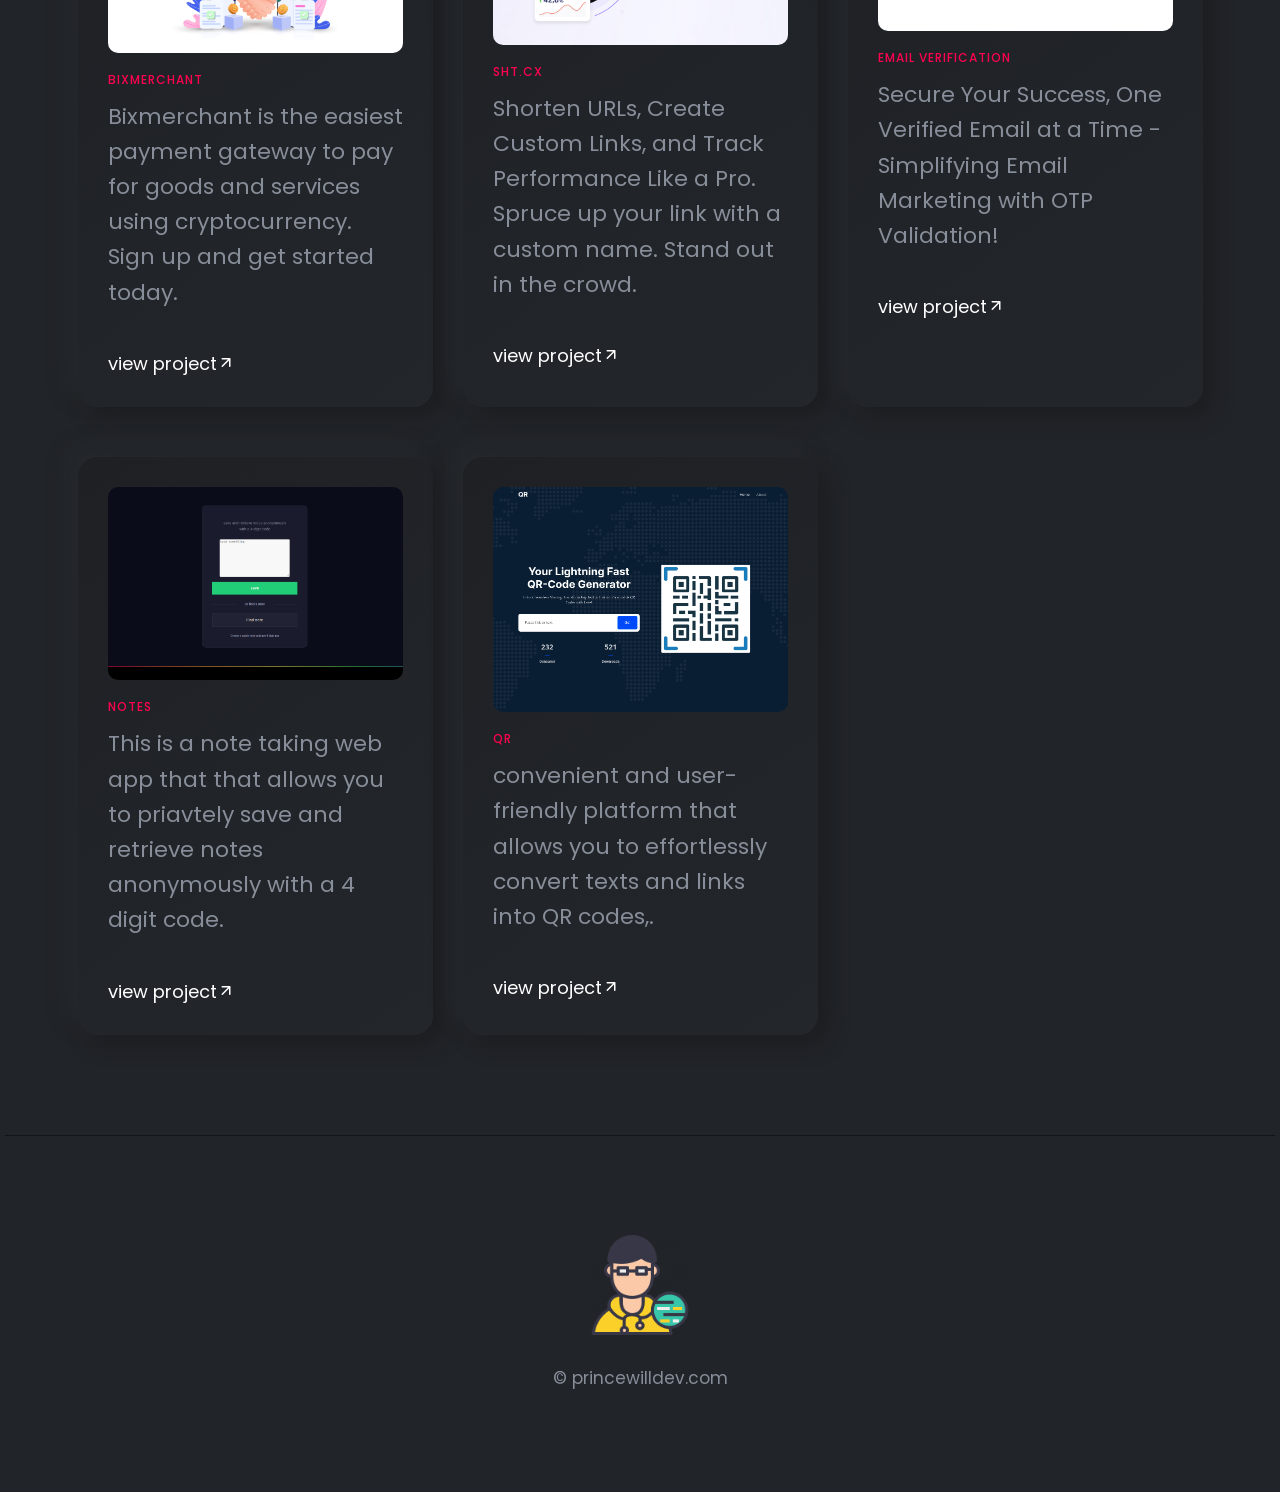
==== commit d34e5455: "Update email contact in index.html" ====
--- a/index.html
+++ b/index.html
@@ -45,12 +45,14 @@
                                 <h1 class="title">I build solutions for the web.</span></h1>
                                 <div>
                                     
-                                    <p class="description"> I'm a software developer based in Lagos, Nigeria. I craft API, websites and digital services that prioritizes the user's experience by removing ununnecessary bottlenecks and frictions.</p>
+                                    <p class="description">
+                                        I'm a software developer based in Lagos, Nigeria. I craft API, websites and digital services that prioritizes the user's experience by removing ununnecessary bottlenecks and frictions.
+                                    </p>
 
                                     <!--<a class="rn-btn" target="_blank" href="mailto:hello@princewilldev.com"><span>Let's talk</span></a>-->
                                     
                                     <h3 style="font-size: 30px;">Get in touch</h3>
-                                    <a href="mailto:hello@princewilldev.com">hello@princewilldev.com</a>
+                                    <a href="mailto:dev.princewill@gmail.com">dev.princewill@gmail.com</a>
                                     <br>
                                     <br>
                                     <a class="rn-btn" href="/Ezekude-Princewill-Chibuike-Resume.docx" target="_blank" style="color: #fff;">My Resume</a>
@@ -182,7 +184,7 @@
                                     </div> -->
                                 </div>
                                 <p>Shorten URLs, Create Custom Links, and Track Performance Like a Pro. Spruce up your link with a custom name. Stand out in the crowd.</p>
-                                <a href="https://sht.cx/" target="_blank">view project<i class="feather-arrow-up-right"></i></a>
+                                <a href="https://sht.up.railway.app" target="_blank">view project<i class="feather-arrow-up-right"></i></a>
                             </div>
                         </div>
                     </div>
